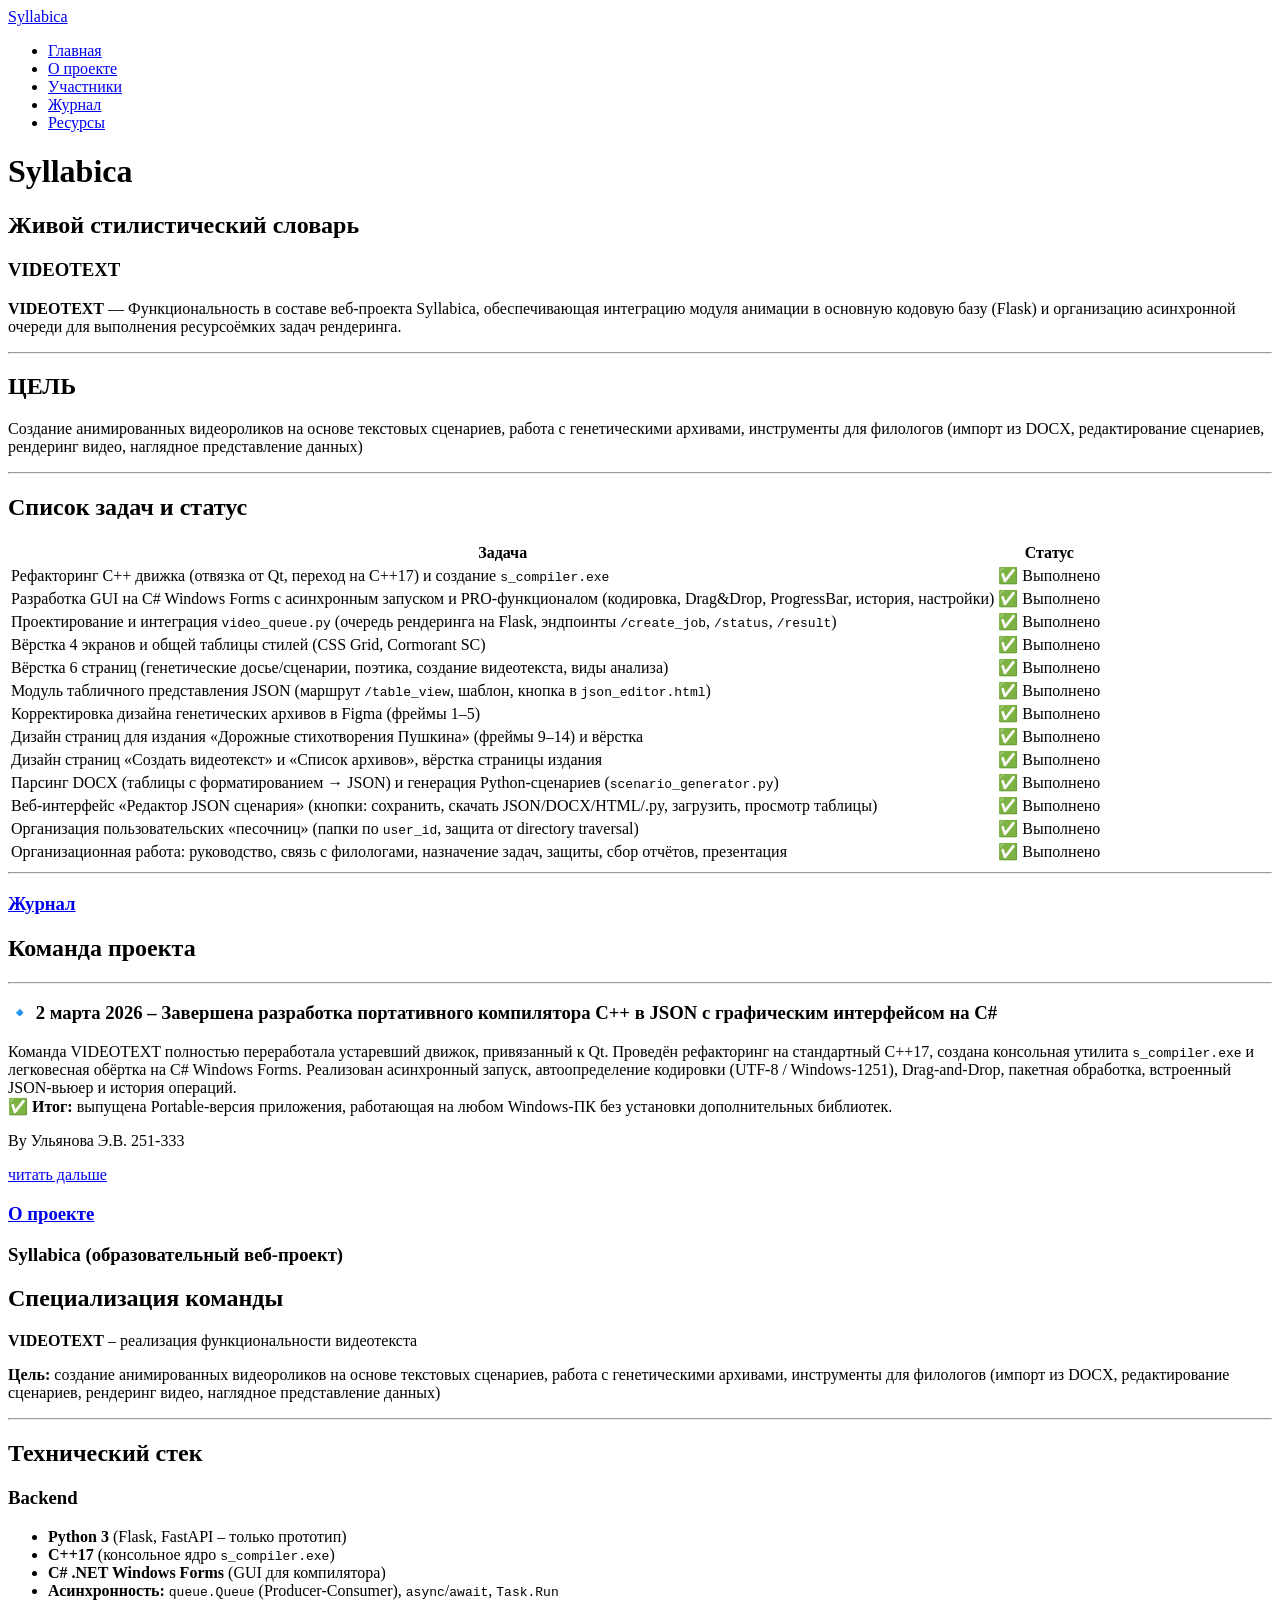
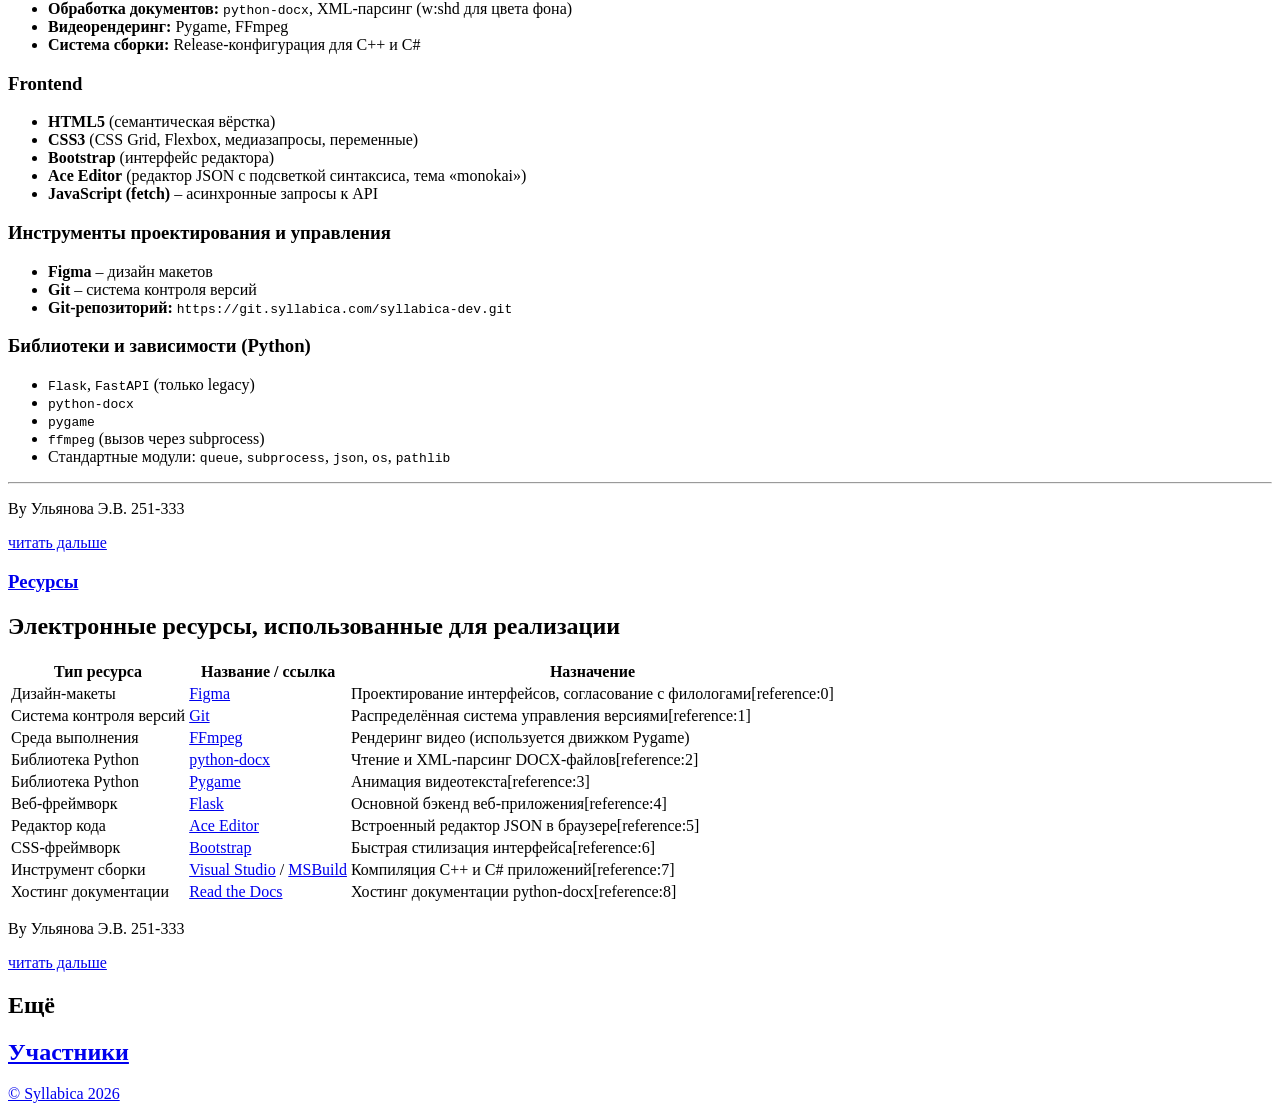
==== site/public/index.html @ 45232b97 "форматирование" ====
<!DOCTYPE html>
<html lang="ru-ru">
  <head>
    <meta charset="utf-8">
    <meta http-equiv="X-UA-Compatible" content="IE=edge,chrome=1">
    
    <title>Syllabica | Syllabica</title>
    <meta name="viewport" content="width=device-width,minimum-scale=1">
    <meta name="description" content="Живой стилистический словарь">
    <meta name="generator" content="Hugo 0.161.1">
    
    
    
      <meta name="robots" content="index, follow">
    
    <meta name="author" content="Ульянова Э.В. 251-333">
    

    <link rel="stylesheet" href="/ananke/css/main.fe543ec729f225f1a33caed07775c832a416476900d82ba51765d6ead9de6758.css" integrity="sha256-/lQ&#43;xynyJfGjPK7Qd3XIMqQWR2kA2CulF2XW6tneZ1g=" crossorigin="anonymous"><link rel="stylesheet" href="/css/custom.css">
    


    
      

    

    
    
      <link href="/index.xml" rel="alternate" type="application/rss+xml" title="Syllabica" />
      <link href="/index.xml" rel="feed" type="application/rss+xml" title="Syllabica" />
      
    

    
      <link rel="canonical" href="https://skadi-and-myata.netlify.app/">
    

    
    
    <meta property="og:url" content="https://skadi-and-myata.netlify.app/">
  <meta property="og:site_name" content="Syllabica">
  <meta property="og:title" content="Syllabica">
  <meta property="og:description" content="Живой стилистический словарь">
  <meta property="og:locale" content="ru_ru">
  <meta property="og:type" content="website">

  <meta itemprop="name" content="Syllabica">
  <meta itemprop="description" content="Живой стилистический словарь">
  <meta itemprop="datePublished" content="2026-05-10T00:00:00+00:00">
  <meta itemprop="dateModified" content="2026-05-10T00:00:00+00:00">
  <meta itemprop="wordCount" content="227">
  <meta name="twitter:card" content="summary">
  <meta name="twitter:title" content="Syllabica">
  <meta name="twitter:description" content="Живой стилистический словарь">

      
      
    
	
  </head><body class="ma0 avenir bg-near-white production is-home">
    

  <header>
    <div class="pb3-m pb6-l bg-black">
      <nav class="pv3 ph3 ph4-ns" role="navigation">
  <div class="flex-l center items-center justify-between">
    <a href="/" class="f3 fw2 hover-white white-90 dib no-underline">
      
        Syllabica
      
    </a>
    <div class="flex-l items-center">
      

      
        <ul class="pl0 mr3">
          
          <li class="list f5 f4-ns fw4 dib pr3">
            <a class="hover-white white-90 no-underline" href="/" title="Главная страница">
              Главная
            </a>
          </li>
          
          <li class="list f5 f4-ns fw4 dib pr3">
            <a class="hover-white white-90 no-underline" href="/about/" title="О проекте страница">
              О проекте
            </a>
          </li>
          
          <li class="list f5 f4-ns fw4 dib pr3">
            <a class="hover-white white-90 no-underline" href="/contributors/" title="Участники страница">
              Участники
            </a>
          </li>
          
          <li class="list f5 f4-ns fw4 dib pr3">
            <a class="hover-white white-90 no-underline" href="/journal/" title="Журнал страница">
              Журнал
            </a>
          </li>
          
          <li class="list f5 f4-ns fw4 dib pr3">
            <a class="hover-white white-90 no-underline" href="/resources/" title="Ресурсы страница">
              Ресурсы
            </a>
          </li>
          
        </ul>
      
      <div class="ananke-socials"></div>

    </div>
  </div>
</nav>

      <div class="tc-l pv3 ph3 ph4-ns">
        <h1 class="f2 f-subheadline-l fw2 light-silver mb0 lh-title">
          Syllabica
        </h1>
        
          <h2 class="fw1 f5 f3-l white-80 measure-wide-l center lh-copy mt3 mb4">
            Живой стилистический словарь
          </h2>
        
      </div>
    </div>
  </header>


    <main class="pb7" role="main">
      <article class="cf ph3 ph5-l pv3 pv4-l f4 tc-l center measure-wide lh-copy nested-links mid-gray">
    <h3 id="videotext">VIDEOTEXT</h3>
<p><strong>VIDEOTEXT</strong> — Функциональность в составе веб-проекта Syllabica, обеспечивающая интеграцию модуля анимации в основную кодовую базу (Flask) и организацию асинхронной очереди для выполнения ресурсоёмких задач рендеринга.</p>
<hr>
<h2 id="цель">ЦЕЛЬ</h2>
<p>Создание анимированных видеороликов на основе текстовых сценариев, работа с генетическими архивами, инструменты для филологов (импорт из DOCX, редактирование сценариев, рендеринг видео, наглядное представление данных)</p>
<hr>
<h2 id="список-задач-и-статус">Список задач и статус</h2>
<table>
  <thead>
      <tr>
          <th>Задача</th>
          <th>Статус</th>
      </tr>
  </thead>
  <tbody>
      <tr>
          <td>Рефакторинг C++ движка (отвязка от Qt, переход на C++17) и создание <code>s_compiler.exe</code></td>
          <td>✅ Выполнено</td>
      </tr>
      <tr>
          <td>Разработка GUI на C# Windows Forms с асинхронным запуском и PRO-функционалом (кодировка, Drag&amp;Drop, ProgressBar, история, настройки)</td>
          <td>✅ Выполнено</td>
      </tr>
      <tr>
          <td>Проектирование и интеграция <code>video_queue.py</code> (очередь рендеринга на Flask, эндпоинты <code>/create_job</code>, <code>/status</code>, <code>/result</code>)</td>
          <td>✅ Выполнено</td>
      </tr>
      <tr>
          <td>Вёрстка 4 экранов и общей таблицы стилей (CSS Grid, Cormorant SC)</td>
          <td>✅ Выполнено</td>
      </tr>
      <tr>
          <td>Вёрстка 6 страниц (генетические досье/сценарии, поэтика, создание видеотекста, виды анализа)</td>
          <td>✅ Выполнено</td>
      </tr>
      <tr>
          <td>Модуль табличного представления JSON (маршрут <code>/table_view</code>, шаблон, кнопка в <code>json_editor.html</code>)</td>
          <td>✅ Выполнено</td>
      </tr>
      <tr>
          <td>Корректировка дизайна генетических архивов в Figma (фреймы 1–5)</td>
          <td>✅ Выполнено</td>
      </tr>
      <tr>
          <td>Дизайн страниц для издания «Дорожные стихотворения Пушкина» (фреймы 9–14) и вёрстка</td>
          <td>✅ Выполнено</td>
      </tr>
      <tr>
          <td>Дизайн страниц «Создать видеотекст» и «Список архивов», вёрстка страницы издания</td>
          <td>✅ Выполнено</td>
      </tr>
      <tr>
          <td>Парсинг DOCX (таблицы с форматированием → JSON) и генерация Python-сценариев (<code>scenario_generator.py</code>)</td>
          <td>✅ Выполнено</td>
      </tr>
      <tr>
          <td>Веб-интерфейс «Редактор JSON сценария» (кнопки: сохранить, скачать JSON/DOCX/HTML/.py, загрузить, просмотр таблицы)</td>
          <td>✅ Выполнено</td>
      </tr>
      <tr>
          <td>Организация пользовательских «песочниц» (папки по <code>user_id</code>, защита от directory traversal)</td>
          <td>✅ Выполнено</td>
      </tr>
      <tr>
          <td>Организационная работа: руководство, связь с филологами, назначение задач, защиты, сбор отчётов, презентация</td>
          <td>✅ Выполнено</td>
      </tr>
  </tbody>
</table>
<hr>

  </article>

  
  
  
  
  

  
    <div class="pa3 pa4-ns w-100 w-70-ns center">
      

      <section class="w-100 mw8">
        
        
          <div class="w-100 mb4 relative">
            
<article class="bb b--black-10">
  <div class="db pv4 ph3 ph0-l dark-gray no-underline">
    <div class="flex-column flex-row-ns flex">
      
      <div class="blah w-100">
        <h1 class="f3 fw1 athelas mt0 lh-title">
          <a href="/journal/" class="color-inherit dim link">
            Журнал
            </a>
        </h1>
        <div class="f6 f5-l lh-copy nested-copy-line-height nested-links">
          <h2 id="команда-проекта">Команда проекта</h2>
<hr>
<h3 id="-2-марта-2026--завершена-разработка-портативного-компилятора-c-в-json-с-графическим-интерфейсом-на-c">🔹 2 марта 2026 – Завершена разработка портативного компилятора C++ в JSON с графическим интерфейсом на C#</h3>
<p>Команда VIDEOTEXT полностью переработала устаревший движок, привязанный к Qt. Проведён рефакторинг на стандартный C++17, создана консольная утилита <code>s_compiler.exe</code> и легковесная обёртка на C# Windows Forms. Реализован асинхронный запуск, автоопределение кодировки (UTF-8 / Windows-1251), Drag‑and‑Drop, пакетная обработка, встроенный JSON‑вьюер и история операций.<br>
✅ <strong>Итог:</strong> выпущена Portable-версия приложения, работающая на любом Windows-ПК без установки дополнительных библиотек.</p>
        </div>
        
          <p class="f6 lh-copy mv0">By Ульянова Э.В. 251-333</p><a href="/journal/" class="ba b--moon-gray bg-light-gray br2 color-inherit dib f7 hover-bg-moon-gray link mt2 ph2 pv1">читать дальше</a>
      </div>
    </div>
  </div>
</article>

          </div>
        
          <div class="w-100 mb4 relative">
            
<article class="bb b--black-10">
  <div class="db pv4 ph3 ph0-l dark-gray no-underline">
    <div class="flex-column flex-row-ns flex">
      
      <div class="blah w-100">
        <h1 class="f3 fw1 athelas mt0 lh-title">
          <a href="/about/" class="color-inherit dim link">
            О проекте
            </a>
        </h1>
        <div class="f6 f5-l lh-copy nested-copy-line-height nested-links">
          <h3 id="syllabica-образовательный-веб-проект">Syllabica (образовательный веб-проект)</h3>
<h2 id="специализация-команды">Специализация команды</h2>
<p><strong>VIDEOTEXT</strong> – реализация функциональности видеотекста</p>
<p><strong>Цель:</strong> создание анимированных видеороликов на основе текстовых сценариев, работа с генетическими архивами, инструменты для филологов (импорт из DOCX, редактирование сценариев, рендеринг видео, наглядное представление данных)</p>
<hr>
<h2 id="технический-стек">Технический стек</h2>
<h3 id="backend">Backend</h3>
<ul>
<li><strong>Python 3</strong> (Flask, FastAPI – только прототип)</li>
<li><strong>C++17</strong> (консольное ядро <code>s_compiler.exe</code>)</li>
<li><strong>C# .NET Windows Forms</strong> (GUI для компилятора)</li>
<li><strong>Асинхронность:</strong> <code>queue.Queue</code> (Producer-Consumer), <code>async</code>/<code>await</code>, <code>Task.Run</code></li>
<li><strong>Обработка документов:</strong> <code>python-docx</code>, XML-парсинг (w:shd для цвета фона)</li>
<li><strong>Видеорендеринг:</strong> Pygame, FFmpeg</li>
<li><strong>Система сборки:</strong> Release-конфигурация для C++ и C#</li>
</ul>
<h3 id="frontend">Frontend</h3>
<ul>
<li><strong>HTML5</strong> (семантическая вёрстка)</li>
<li><strong>CSS3</strong> (CSS Grid, Flexbox, медиазапросы, переменные)</li>
<li><strong>Bootstrap</strong> (интерфейс редактора)</li>
<li><strong>Ace Editor</strong> (редактор JSON с подсветкой синтаксиса, тема «monokai»)</li>
<li><strong>JavaScript (fetch)</strong> – асинхронные запросы к API</li>
</ul>
<h3 id="инструменты-проектирования-и-управления">Инструменты проектирования и управления</h3>
<ul>
<li><strong>Figma</strong> – дизайн макетов</li>
<li><strong>Git</strong> – система контроля версий</li>
<li><strong>Git-репозиторий:</strong> <code>https://git.syllabica.com/syllabica-dev.git</code></li>
</ul>
<h3 id="библиотеки-и-зависимости-python">Библиотеки и зависимости (Python)</h3>
<ul>
<li><code>Flask</code>, <code>FastAPI</code> (только legacy)</li>
<li><code>python-docx</code></li>
<li><code>pygame</code></li>
<li><code>ffmpeg</code> (вызов через subprocess)</li>
<li>Стандартные модули: <code>queue</code>, <code>subprocess</code>, <code>json</code>, <code>os</code>, <code>pathlib</code></li>
</ul>
<hr>
        </div>
        
          <p class="f6 lh-copy mv0">By Ульянова Э.В. 251-333</p><a href="/about/" class="ba b--moon-gray bg-light-gray br2 color-inherit dib f7 hover-bg-moon-gray link mt2 ph2 pv1">читать дальше</a>
      </div>
    </div>
  </div>
</article>

          </div>
        
          <div class="w-100 mb4 relative">
            
<article class="bb b--black-10">
  <div class="db pv4 ph3 ph0-l dark-gray no-underline">
    <div class="flex-column flex-row-ns flex">
      
      <div class="blah w-100">
        <h1 class="f3 fw1 athelas mt0 lh-title">
          <a href="/resources/" class="color-inherit dim link">
            Ресурсы
            </a>
        </h1>
        <div class="f6 f5-l lh-copy nested-copy-line-height nested-links">
          <h2 id="электронные-ресурсы-использованные-для-реализации">Электронные ресурсы, использованные для реализации</h2>
<table>
  <thead>
      <tr>
          <th>Тип ресурса</th>
          <th>Название / ссылка</th>
          <th>Назначение</th>
      </tr>
  </thead>
  <tbody>
      <tr>
          <td>Дизайн-макеты</td>
          <td><a href="https://www.figma.com">Figma</a></td>
          <td>Проектирование интерфейсов, согласование с филологами[reference:0]</td>
      </tr>
      <tr>
          <td>Система контроля версий</td>
          <td><a href="https://git-scm.com">Git</a></td>
          <td>Распределённая система управления версиями[reference:1]</td>
      </tr>
      <tr>
          <td>Среда выполнения</td>
          <td><a href="https://ffmpeg.org">FFmpeg</a></td>
          <td>Рендеринг видео (используется движком Pygame)</td>
      </tr>
      <tr>
          <td>Библиотека Python</td>
          <td><a href="https://python-docx.readthedocs.io">python-docx</a></td>
          <td>Чтение и XML-парсинг DOCX-файлов[reference:2]</td>
      </tr>
      <tr>
          <td>Библиотека Python</td>
          <td><a href="https://www.pygame.org">Pygame</a></td>
          <td>Анимация видеотекста[reference:3]</td>
      </tr>
      <tr>
          <td>Веб-фреймворк</td>
          <td><a href="https://flask.palletsprojects.com">Flask</a></td>
          <td>Основной бэкенд веб-приложения[reference:4]</td>
      </tr>
      <tr>
          <td>Редактор кода</td>
          <td><a href="https://ace.c9.io">Ace Editor</a></td>
          <td>Встроенный редактор JSON в браузере[reference:5]</td>
      </tr>
      <tr>
          <td>CSS-фреймворк</td>
          <td><a href="https://getbootstrap.com">Bootstrap</a></td>
          <td>Быстрая стилизация интерфейса[reference:6]</td>
      </tr>
      <tr>
          <td>Инструмент сборки</td>
          <td><a href="https://visualstudio.microsoft.com">Visual Studio</a> / <a href="https://learn.microsoft.com/visualstudio/msbuild">MSBuild</a></td>
          <td>Компиляция C++ и C# приложений[reference:7]</td>
      </tr>
      <tr>
          <td>Хостинг документации</td>
          <td><a href="https://readthedocs.org">Read the Docs</a></td>
          <td>Хостинг документации python-docx[reference:8]</td>
      </tr>
  </tbody>
</table>
        </div>
        
          <p class="f6 lh-copy mv0">By Ульянова Э.В. 251-333</p><a href="/resources/" class="ba b--moon-gray bg-light-gray br2 color-inherit dib f7 hover-bg-moon-gray link mt2 ph2 pv1">читать дальше</a>
      </div>
    </div>
  </div>
</article>

          </div>
        
      </section>

      
        <section class="w-100">
          <h1 class="f3">Ещё</h1>
          
          
            <h2 class="f5 fw4 mb4 dib mr3">
              <a href="/contributors/" class="link black dim">
                Участники
              </a>
            </h2>
          
        </section>
      

    </div>
  

    </main>
    <footer class="bg-black bottom-0 w-100 pa3" role="contentinfo">
  <div class="flex justify-between">
  <a class="f4 fw4 hover-white white-70 dn dib-ns pv2 ph3 no-underline" href="https://skadi-and-myata.netlify.app/" >
    &copy;  Syllabica 2026 
  </a>
    <div><div class="ananke-socials"></div>
</div>
  </div>
</footer>

  </body>
</html>
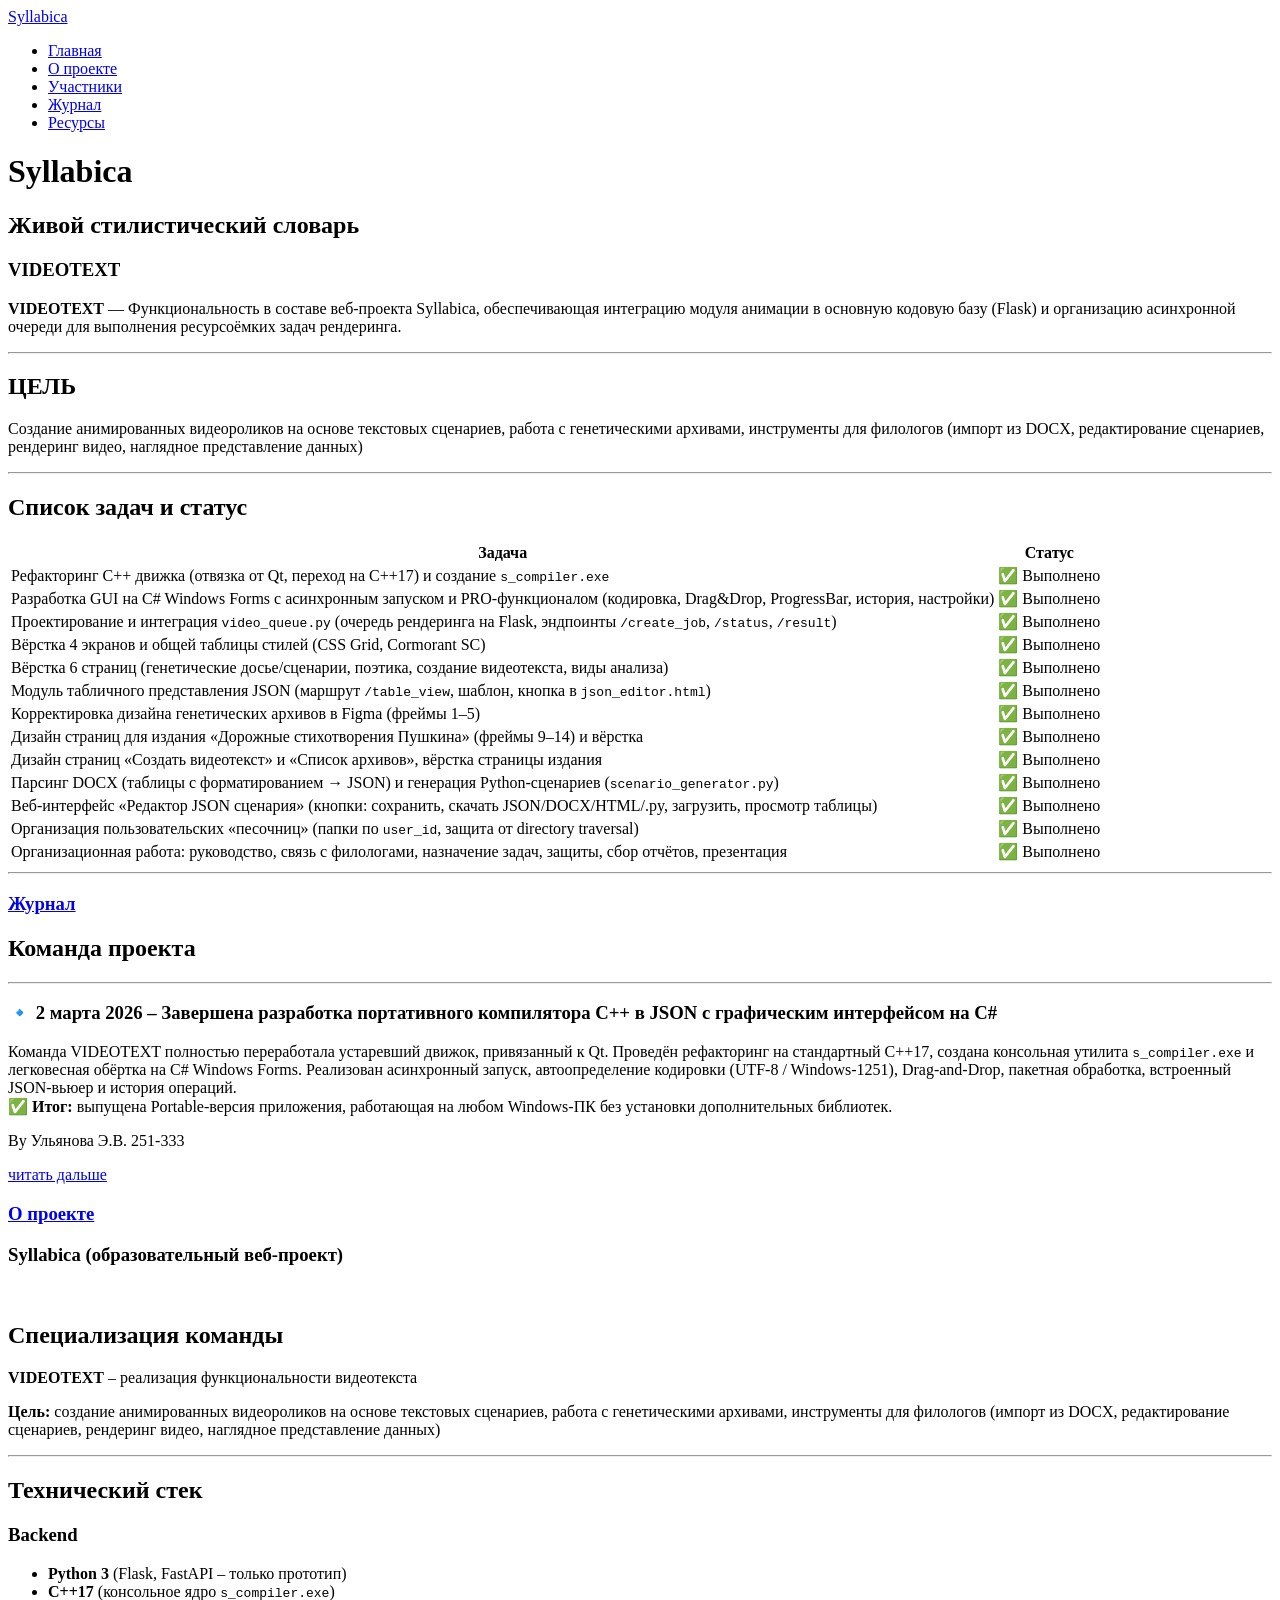
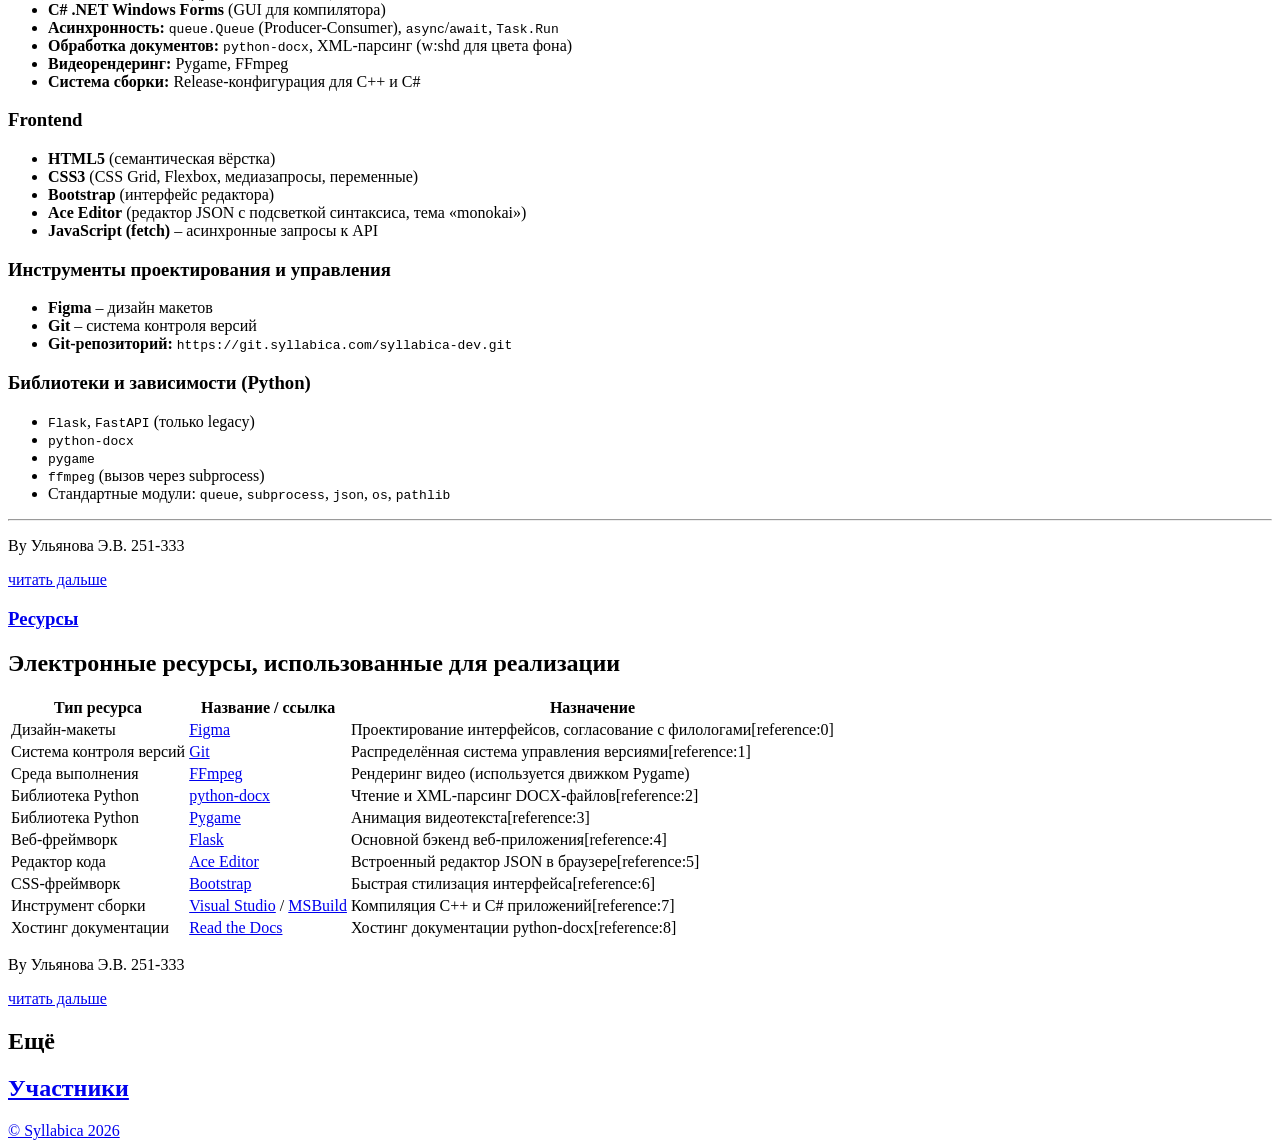
==== commit fee3ca06: "Итог" ====
--- a/site/public/index.html
+++ b/site/public/index.html
@@ -1,6 +1,6 @@
 <!DOCTYPE html>
 <html lang="ru-ru">
-  <head>
+  <head><script src="/livereload.js?mindelay=10&amp;v=2&amp;port=1313&amp;path=livereload" data-no-instant defer></script>
     <meta charset="utf-8">
     <meta http-equiv="X-UA-Compatible" content="IE=edge,chrome=1">
     
@@ -11,17 +11,19 @@
     
     
     
-      <meta name="robots" content="index, follow">
+      <meta name="robots" content="noindex, nofollow">
     
     <meta name="author" content="Ульянова Э.В. 251-333">
     
 
-    <link rel="stylesheet" href="/ananke/css/main.fe543ec729f225f1a33caed07775c832a416476900d82ba51765d6ead9de6758.css" integrity="sha256-/lQ&#43;xynyJfGjPK7Qd3XIMqQWR2kA2CulF2XW6tneZ1g=" crossorigin="anonymous"><link rel="stylesheet" href="/css/custom.css">
-    
-
-
-    
-      
+    <link rel="stylesheet" href="/ananke/css/main.css"><link rel="stylesheet" href="/css/custom.css">
+    
+
+
+    
+      
+<link rel="shortcut icon" href="/favicon.ico" type="image/x-icon" />
+
 
     
 
@@ -33,12 +35,12 @@
     
 
     
-      <link rel="canonical" href="https://skadi-and-myata.netlify.app/">
-    
-
-    
-    
-    <meta property="og:url" content="https://skadi-and-myata.netlify.app/">
+      <link rel="canonical" href="http://localhost:1313/">
+    
+
+    
+    
+    <meta property="og:url" content="http://localhost:1313/">
   <meta property="og:site_name" content="Syllabica">
   <meta property="og:title" content="Syllabica">
   <meta property="og:description" content="Живой стилистический словарь">
@@ -54,11 +56,8 @@
   <meta name="twitter:title" content="Syllabica">
   <meta name="twitter:description" content="Живой стилистический словарь">
 
-      
-      
-    
 	
-  </head><body class="ma0 avenir bg-near-white production is-home">
+  </head><body class="ma0 avenir bg-near-white development is-home">
     
 
   <header>
@@ -258,6 +257,7 @@
         </h1>
         <div class="f6 f5-l lh-copy nested-copy-line-height nested-links">
           <h3 id="syllabica-образовательный-веб-проект">Syllabica (образовательный веб-проект)</h3>
+<p><img src="/images/i1.png" alt=""></p>
 <h2 id="специализация-команды">Специализация команды</h2>
 <p><strong>VIDEOTEXT</strong> – реализация функциональности видеотекста</p>
 <p><strong>Цель:</strong> создание анимированных видеороликов на основе текстовых сценариев, работа с генетическими архивами, инструменты для филологов (импорт из DOCX, редактирование сценариев, рендеринг видео, наглядное представление данных)</p>
@@ -413,7 +413,7 @@
     </main>
     <footer class="bg-black bottom-0 w-100 pa3" role="contentinfo">
   <div class="flex justify-between">
-  <a class="f4 fw4 hover-white white-70 dn dib-ns pv2 ph3 no-underline" href="https://skadi-and-myata.netlify.app/" >
+  <a class="f4 fw4 hover-white white-70 dn dib-ns pv2 ph3 no-underline" href="http://localhost:1313/" >
     &copy;  Syllabica 2026 
   </a>
     <div><div class="ananke-socials"></div>
